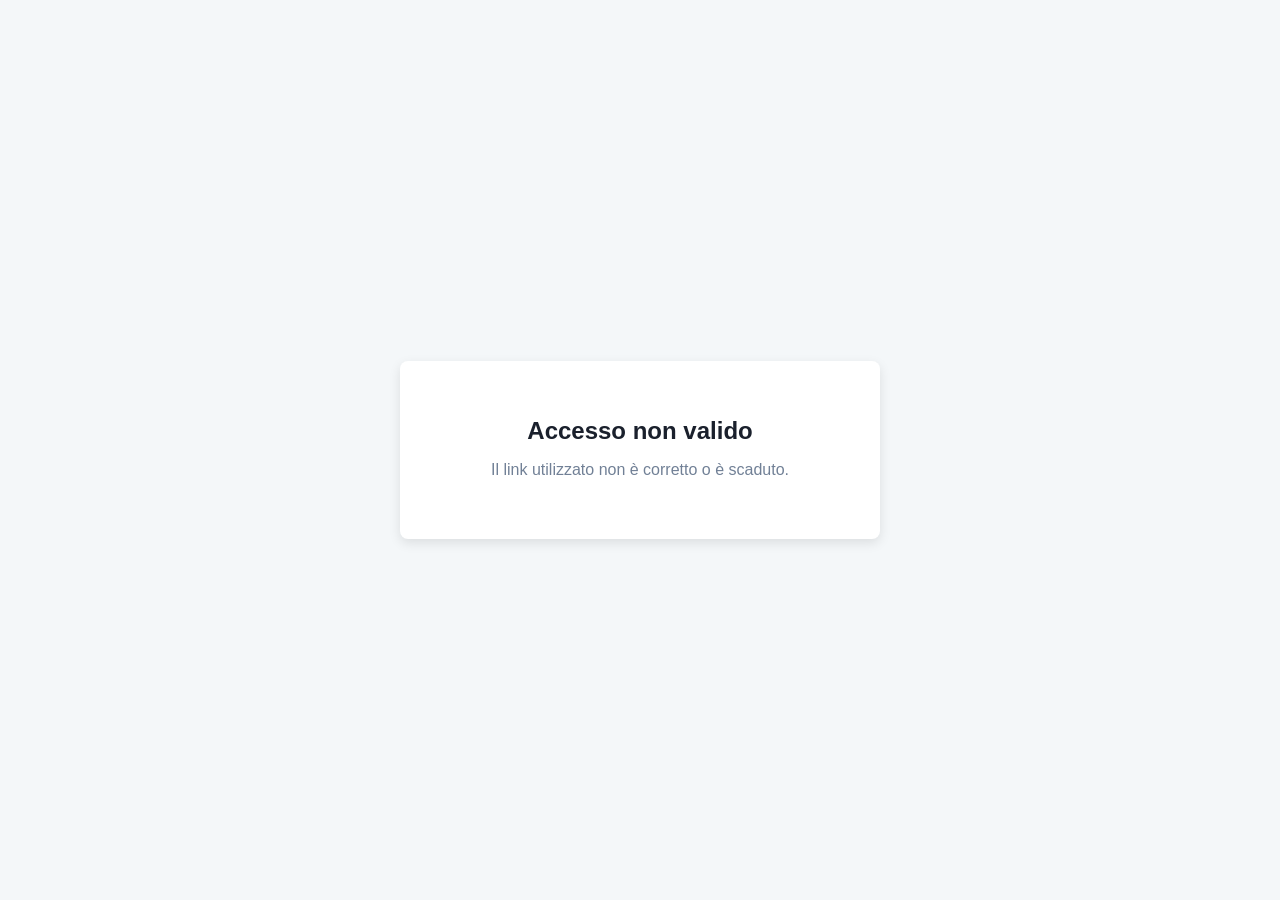
==== frontend/index.html @ 2da8fe3d "feat: Implement client filtering platform MVP This commit introduces a full-stack Minimum Viable Pro" ====
<!DOCTYPE html>
<html lang="it">
<head>
    <meta charset="UTF-8">
    <meta name="viewport" content="width=device-width, initial-scale=1.0">
    <title>Verifica Cliente</title>
    <link rel="stylesheet" href="assets/styles.css">
    <link rel="stylesheet" href="assets/forms.css">
</head>
<body>

    <div class="container">
        <div id="phone-step">
            <h1>Accesso Riservato</h1>
            <p>Per iniziare, inserisci il tuo numero di telefono. Ti invieremo un codice di verifica via SMS.</p>
            <form id="phone-form">
                <input type="tel" id="phone" placeholder="Il tuo numero di telefono" required>
                <button type="submit">Invia Codice</button>
            </form>
            <p class="error-message" id="phone-error"></p>
        </div>

        <div id="otp-step" style="display: none;">
            <h1>Verifica il tuo numero</h1>
            <p>Abbiamo inviato un codice a 6 cifre al numero <span id="display-phone"></span>. Inseriscilo qui sotto.</p>
            <form id="otp-form">
                <input type="text" id="otp" placeholder="Codice a 6 cifre" required maxlength="6">
                <button type="submit">Verifica</button>
            </form>
            <p class="error-message" id="otp-error"></p>
        </div>
    </div>

    <script src="js/app.js"></script>
</body>
</html>
---- frontend/assets/styles.css ----
body {
    font-family: -apple-system, BlinkMacSystemFont, "Segoe UI", Roboto, Helvetica, Arial, sans-serif;
    background-color: #f4f7f9;
    color: #333;
    display: flex;
    justify-content: center;
    align-items: center;
    height: 100vh;
    margin: 0;
}

.container {
    background-color: #fff;
    padding: 40px;
    border-radius: 8px;
    box-shadow: 0 4px 12px rgba(0, 0, 0, 0.1);
    max-width: 400px;
    width: 100%;
    text-align: center;
}

h1 {
    font-size: 24px;
    margin-bottom: 10px;
    color: #1a202c;
}

p {
    font-size: 16px;
    color: #718096;
    margin-bottom: 20px;
}

.error-message {
    color: #e53e3e;
    font-size: 14px;
    margin-top: 10px;
    min-height: 1.2em;
}
---- frontend/assets/forms.css ----
input[type="tel"],
input[type="text"] {
    width: 100%;
    padding: 12px;
    border: 1px solid #cbd5e0;
    border-radius: 4px;
    font-size: 16px;
    box-sizing: border-box;
    margin-bottom: 20px;
}

input[type="tel"]:focus,
input[type="text"]:focus {
    outline: none;
    border-color: #4299e1;
    box-shadow: 0 0 0 1px #4299e1;
}

button {
    width: 100%;
    padding: 12px;
    background-color: #2d3748;
    color: #fff;
    border: none;
    border-radius: 4px;
    font-size: 16px;
    font-weight: bold;
    cursor: pointer;
    transition: background-color 0.2s;
}

button:hover {
    background-color: #1a202c;
}

#decision-btn {
    background-color: #2c5282;
    max-width: 200px;
    margin: 0 auto;
}
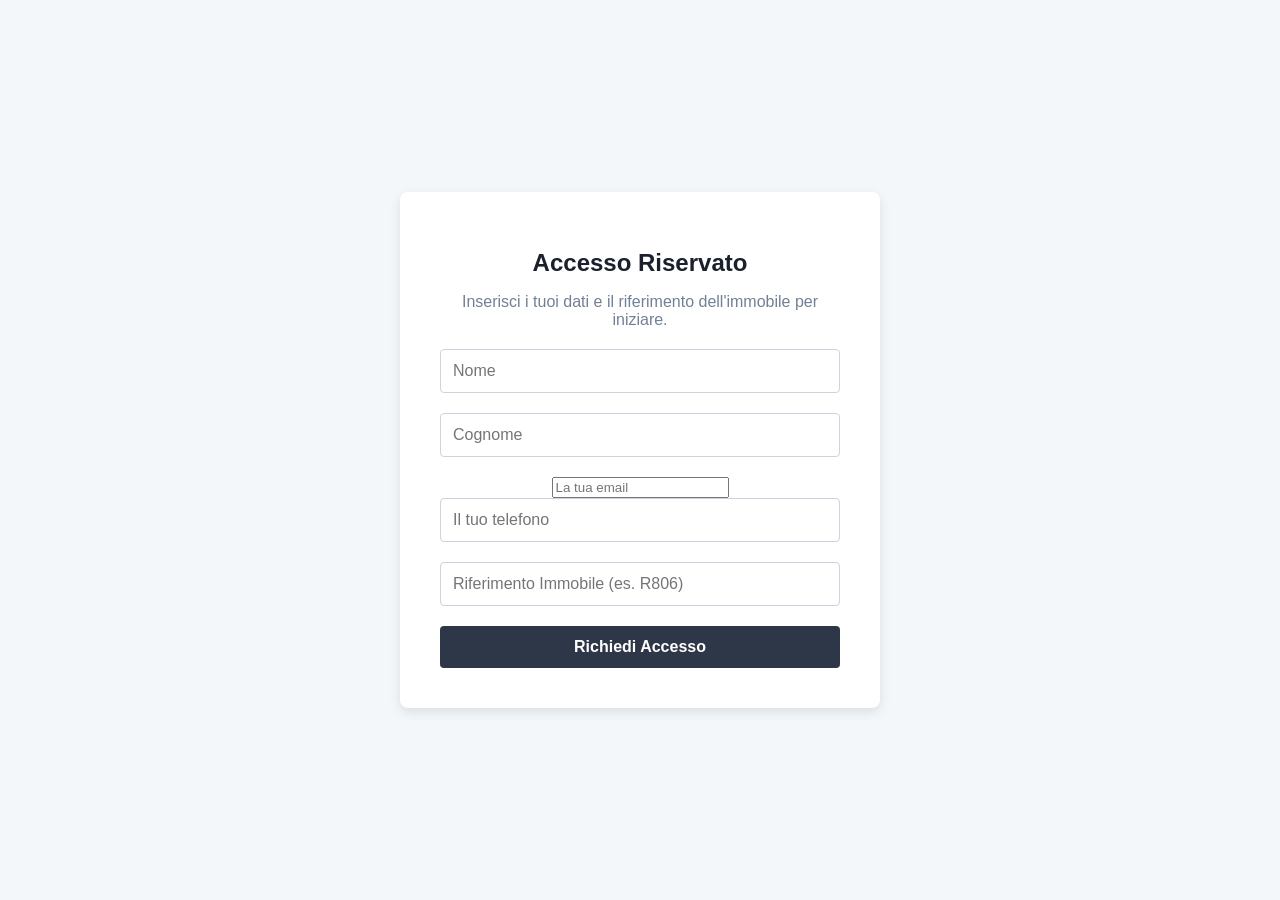
==== commit ed512ee0: "feat: Implement zero-dependency client filtering MVP This commit delivers a complete, functional "pa" ====
--- a/frontend/index.html
+++ b/frontend/index.html
@@ -3,34 +3,35 @@
 <head>
     <meta charset="UTF-8">
     <meta name="viewport" content="width=device-width, initial-scale=1.0">
-    <title>Verifica Cliente</title>
+    <title>Piattaforma Filtro Clienti</title>
     <link rel="stylesheet" href="assets/styles.css">
     <link rel="stylesheet" href="assets/forms.css">
 </head>
 <body>
-
     <div class="container">
-        <div id="phone-step">
+        <div id="start-step">
             <h1>Accesso Riservato</h1>
-            <p>Per iniziare, inserisci il tuo numero di telefono. Ti invieremo un codice di verifica via SMS.</p>
-            <form id="phone-form">
-                <input type="tel" id="phone" placeholder="Il tuo numero di telefono" required>
-                <button type="submit">Invia Codice</button>
+            <p>Inserisci i tuoi dati e il riferimento dell'immobile per iniziare.</p>
+            <form id="start-form">
+                <input type="text" id="name" placeholder="Nome" required>
+                <input type="text" id="surname" placeholder="Cognome" required>
+                <input type="email" id="email" placeholder="La tua email" required>
+                <input type="tel" id="phone" placeholder="Il tuo telefono" required>
+                <input type="text" id="ref" placeholder="Riferimento Immobile (es. R806)" required>
+                <button type="submit">Richiedi Accesso</button>
             </form>
-            <p class="error-message" id="phone-error"></p>
         </div>
 
         <div id="otp-step" style="display: none;">
-            <h1>Verifica il tuo numero</h1>
-            <p>Abbiamo inviato un codice a 6 cifre al numero <span id="display-phone"></span>. Inseriscilo qui sotto.</p>
+            <h1>Verifica la tua identità</h1>
+            <p>Abbiamo inviato un codice a 6 cifre all'indirizzo <strong id="display-email"></strong>. Inseriscilo qui sotto.</p>
             <form id="otp-form">
                 <input type="text" id="otp" placeholder="Codice a 6 cifre" required maxlength="6">
-                <button type="submit">Verifica</button>
+                <button type="submit">Verifica e Continua</button>
             </form>
-            <p class="error-message" id="otp-error"></p>
         </div>
+        <p class="error-message" id="error-message" style="display: none;"></p>
     </div>
-
     <script src="js/app.js"></script>
 </body>
 </html>
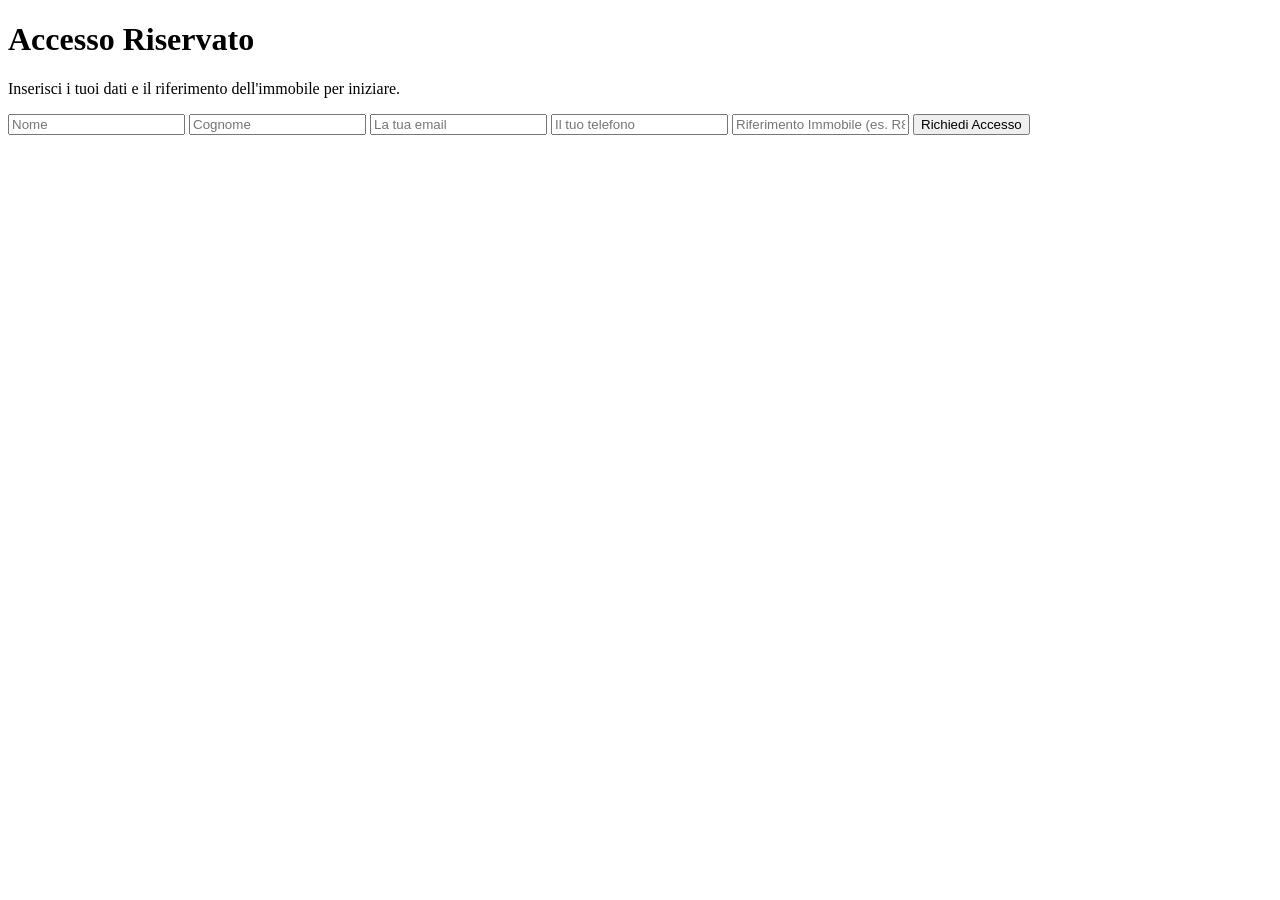
==== commit a621f798: "feat: Implement zero-dependency client filtering MVP This commit represents the most complete versio" ====
--- a/frontend/index.html
+++ b/frontend/index.html
@@ -21,10 +21,9 @@
                 <button type="submit">Richiedi Accesso</button>
             </form>
         </div>
-
         <div id="otp-step" style="display: none;">
             <h1>Verifica la tua identità</h1>
-            <p>Abbiamo inviato un codice a 6 cifre all'indirizzo <strong id="display-email"></strong>. Inseriscilo qui sotto.</p>
+            <p>Abbiamo inviato un codice a 6 cifre all'indirizzo <strong id="display-email"></strong>.</p>
             <form id="otp-form">
                 <input type="text" id="otp" placeholder="Codice a 6 cifre" required maxlength="6">
                 <button type="submit">Verifica e Continua</button>
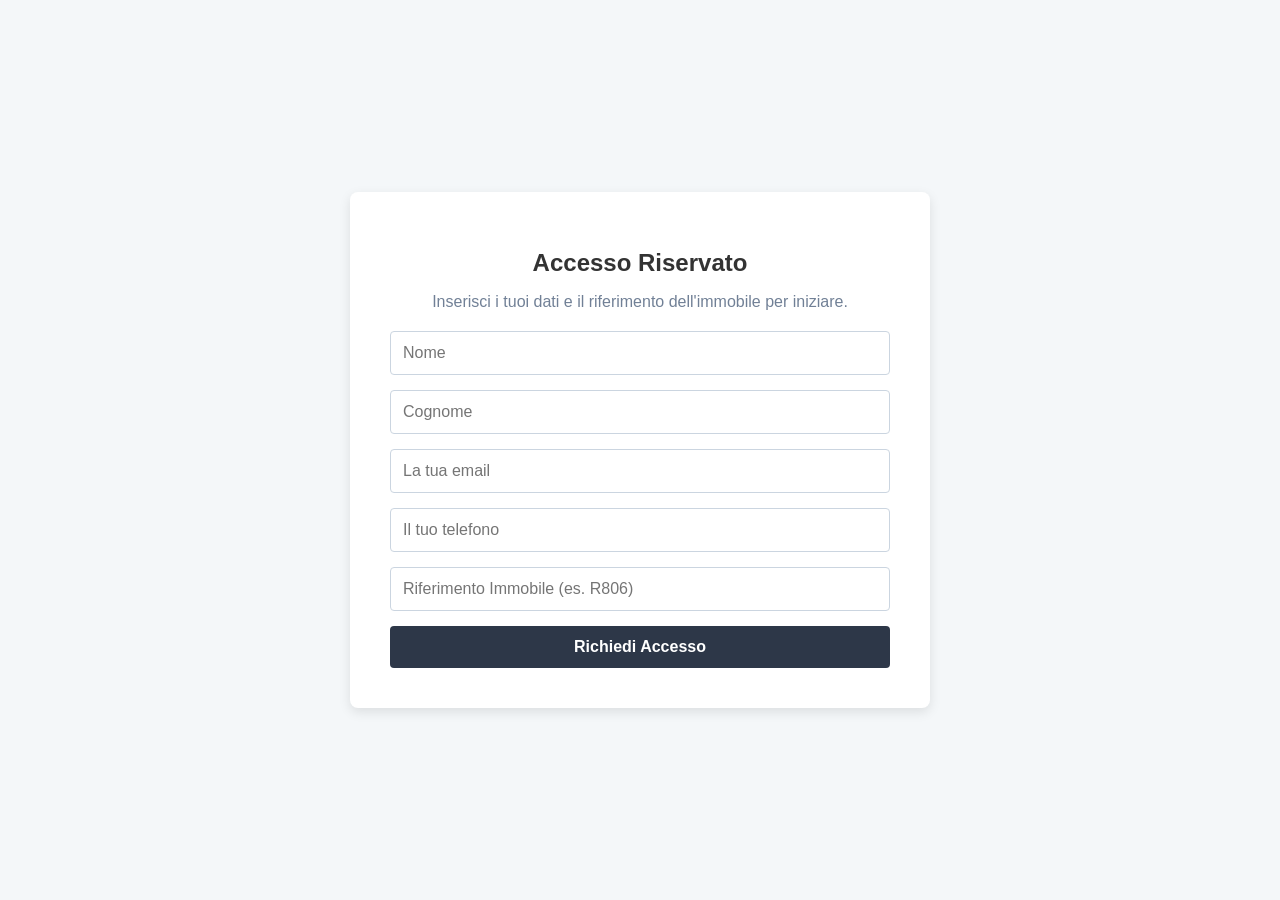
==== commit 2b83b68e: "feat: Final implementation of zero-dependency MVP This commit contains the complete, from-scratch re" ====
--- a/frontend/index.html
+++ b/frontend/index.html
@@ -2,7 +2,6 @@
 <html lang="it">
 <head>
     <meta charset="UTF-8">
-    <meta name="viewport" content="width=device-width, initial-scale=1.0">
     <title>Piattaforma Filtro Clienti</title>
     <link rel="stylesheet" href="assets/styles.css">
     <link rel="stylesheet" href="assets/forms.css">
--- a/frontend/assets/styles.css
+++ b/frontend/assets/styles.css
@@ -0,0 +1,36 @@
+body {
+    font-family: -apple-system, BlinkMacSystemFont, "Segoe UI", Roboto, Helvetica, Arial, sans-serif;
+    background-color: #f4f7f9;
+    color: #333;
+    display: flex;
+    justify-content: center;
+    align-items: center;
+    min-height: 100vh;
+    margin: 0;
+    padding: 20px;
+    box-sizing: border-box;
+}
+.container {
+    background-color: #fff;
+    padding: 40px;
+    border-radius: 8px;
+    box-shadow: 0 4px 12px rgba(0, 0, 0, 0.1);
+    max-width: 500px;
+    width: 100%;
+    text-align: center;
+}
+h1 {
+    font-size: 24px;
+    margin-bottom: 10px;
+}
+p {
+    font-size: 16px;
+    color: #718096;
+    margin-bottom: 20px;
+}
+.error-message {
+    color: #e53e3e;
+    font-size: 14px;
+    margin-top: 15px;
+    min-height: 1.2em;
+}
--- a/frontend/assets/forms.css
+++ b/frontend/assets/forms.css
@@ -0,0 +1,35 @@
+form {
+    display: flex;
+    flex-direction: column;
+    gap: 15px;
+}
+input[type="text"],
+input[type="email"],
+input[type="tel"],
+input[type="password"] {
+    width: 100%;
+    padding: 12px;
+    border: 1px solid #cbd5e0;
+    border-radius: 4px;
+    font-size: 16px;
+    box-sizing: border-box;
+}
+button {
+    width: 100%;
+    padding: 12px;
+    background-color: #2d3748;
+    color: #fff;
+    border: none;
+    border-radius: 4px;
+    font-size: 16px;
+    font-weight: bold;
+    cursor: pointer;
+    transition: background-color 0.2s;
+}
+button:hover {
+    background-color: #1a202c;
+}
+button:disabled {
+    background-color: #a0aec0;
+    cursor: not-allowed;
+}
